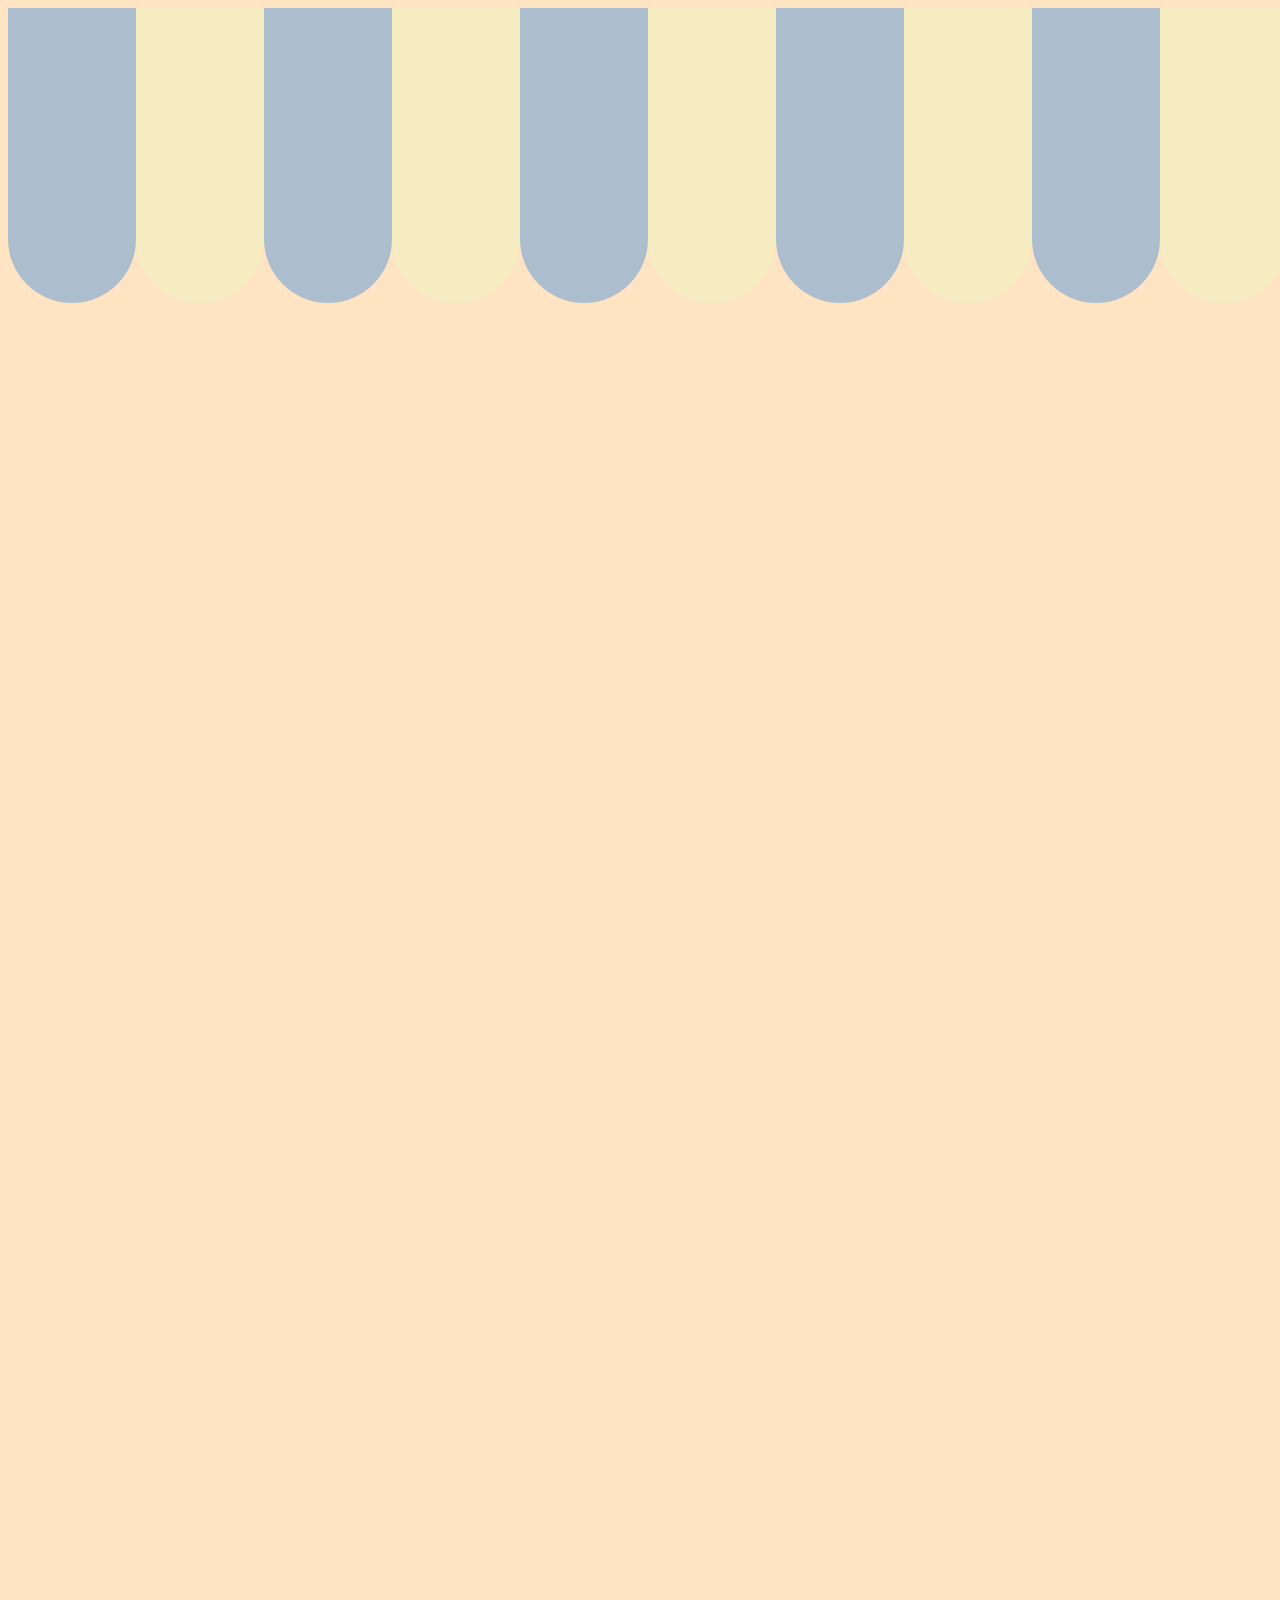
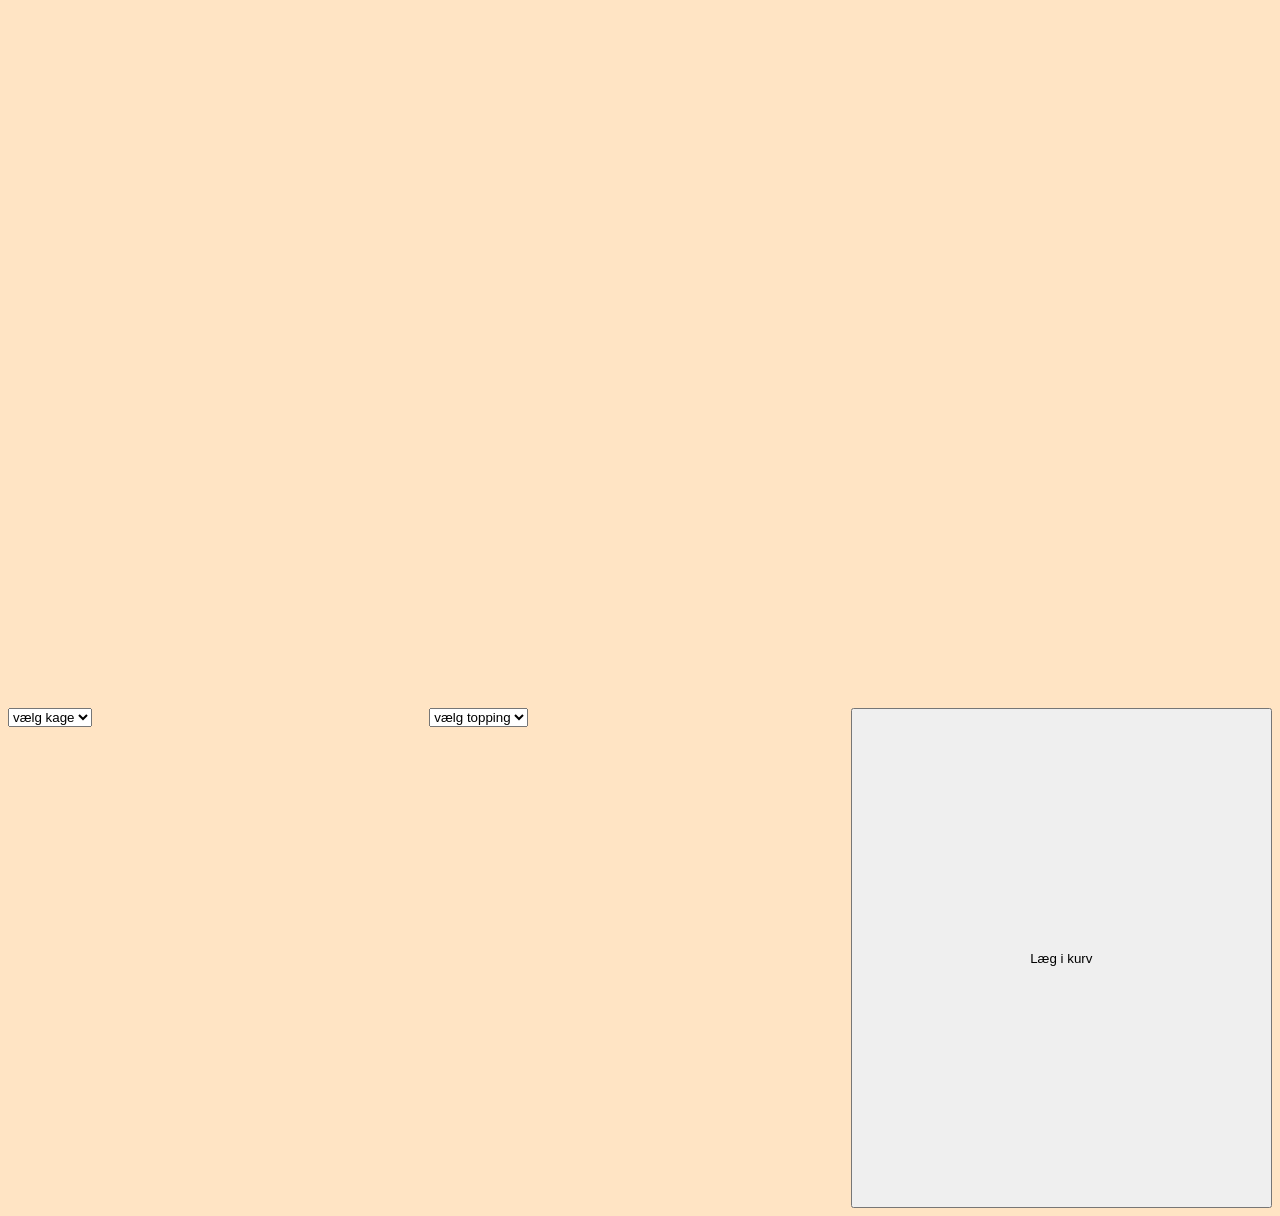
==== src/main/resources/menu.html @ 9cbb7fb1 "beggyndt på US1 obs. navngivning, tjek class-diagram" ====
<!DOCTYPE html>
<html lang="en">
<head>
    <meta charset="UTF-8">
    <title>Menu</title>
  <link rel="stylesheet" href="menu-style.css">
</head>
<body>

<div id="header">


</div>

<div id="test">  </div>

<div id="select-options">
  <form id="grid-container-1" action="/" method="post">

    <div id="cake-option" class="grid-container-1-item">
      <select id="cake-options" name="cake">
        <option th:each="Cake : ${cakes}"
                th:text="${cake.type}+' '+${cake.price}">vælg kage</option>
      </select>
    </div>

    <div id="topping-option" class="grid-container-1-item">
      <select id="topping-options" name="topping">
        <option th:each="Topping : ${toppings}"
                th:text="${topping.type}+' '+${topping.price}">vælg topping</option>
      </select>
    </div>
    <button type="submit">Læg i kurv</button>




  </form>
</div>


</body>
</html>
---- src/main/resources/menu-style.css ----
body{
    background-color: bisque;
}


#header{
   background-image:url(Group2.svg);
    /*background-size: cover;*/
    width: 100vw;
    height: 500px;
    position: sticky;
    top: -200px;
    background-repeat: repeat-x;                   /* gentag kun sidelæns */
    background-size: calc(100% / 5) auto;

}

#test{
    height: 200vh;
    width: 100vw;
    background-color: bisque;
}

#grid-container-1{
    display: grid;
    height: 500px;

    grid-template-columns: 1fr 1fr 1fr;
}


.grid-container-1-item{

}
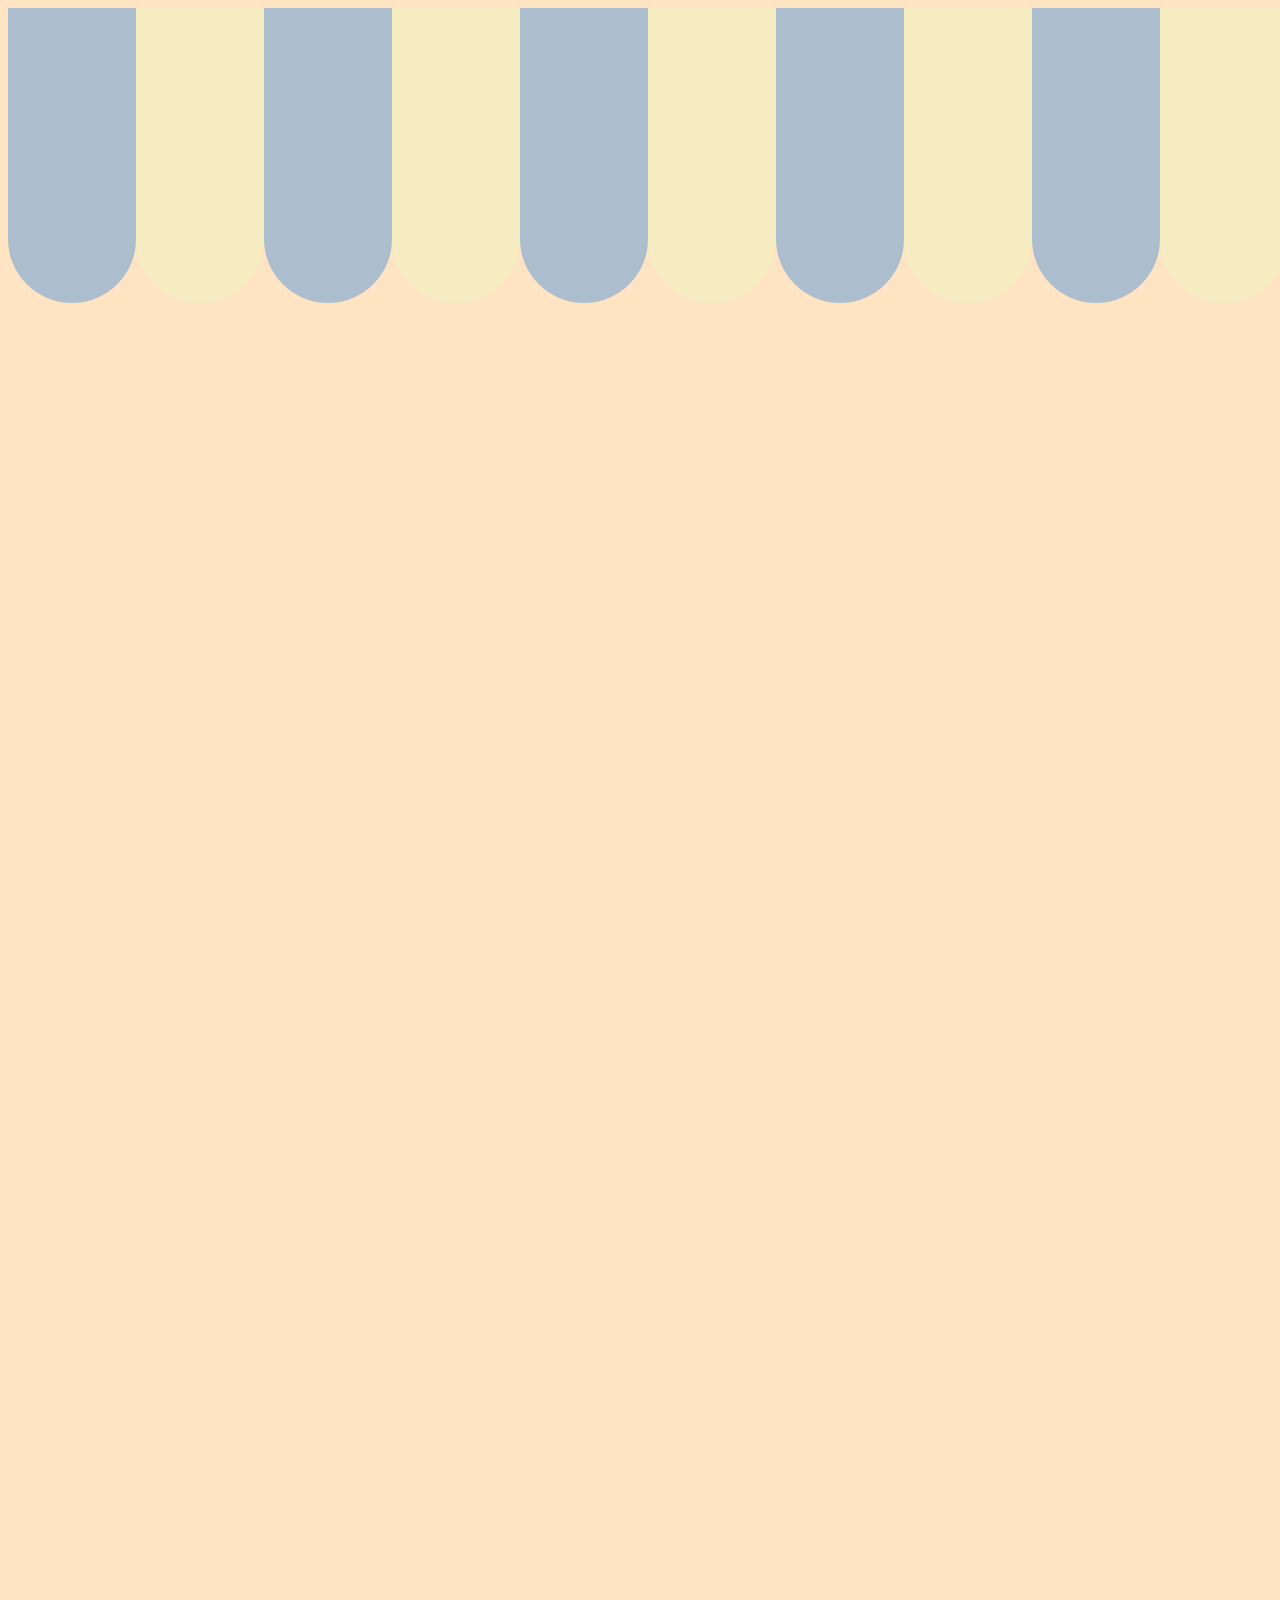
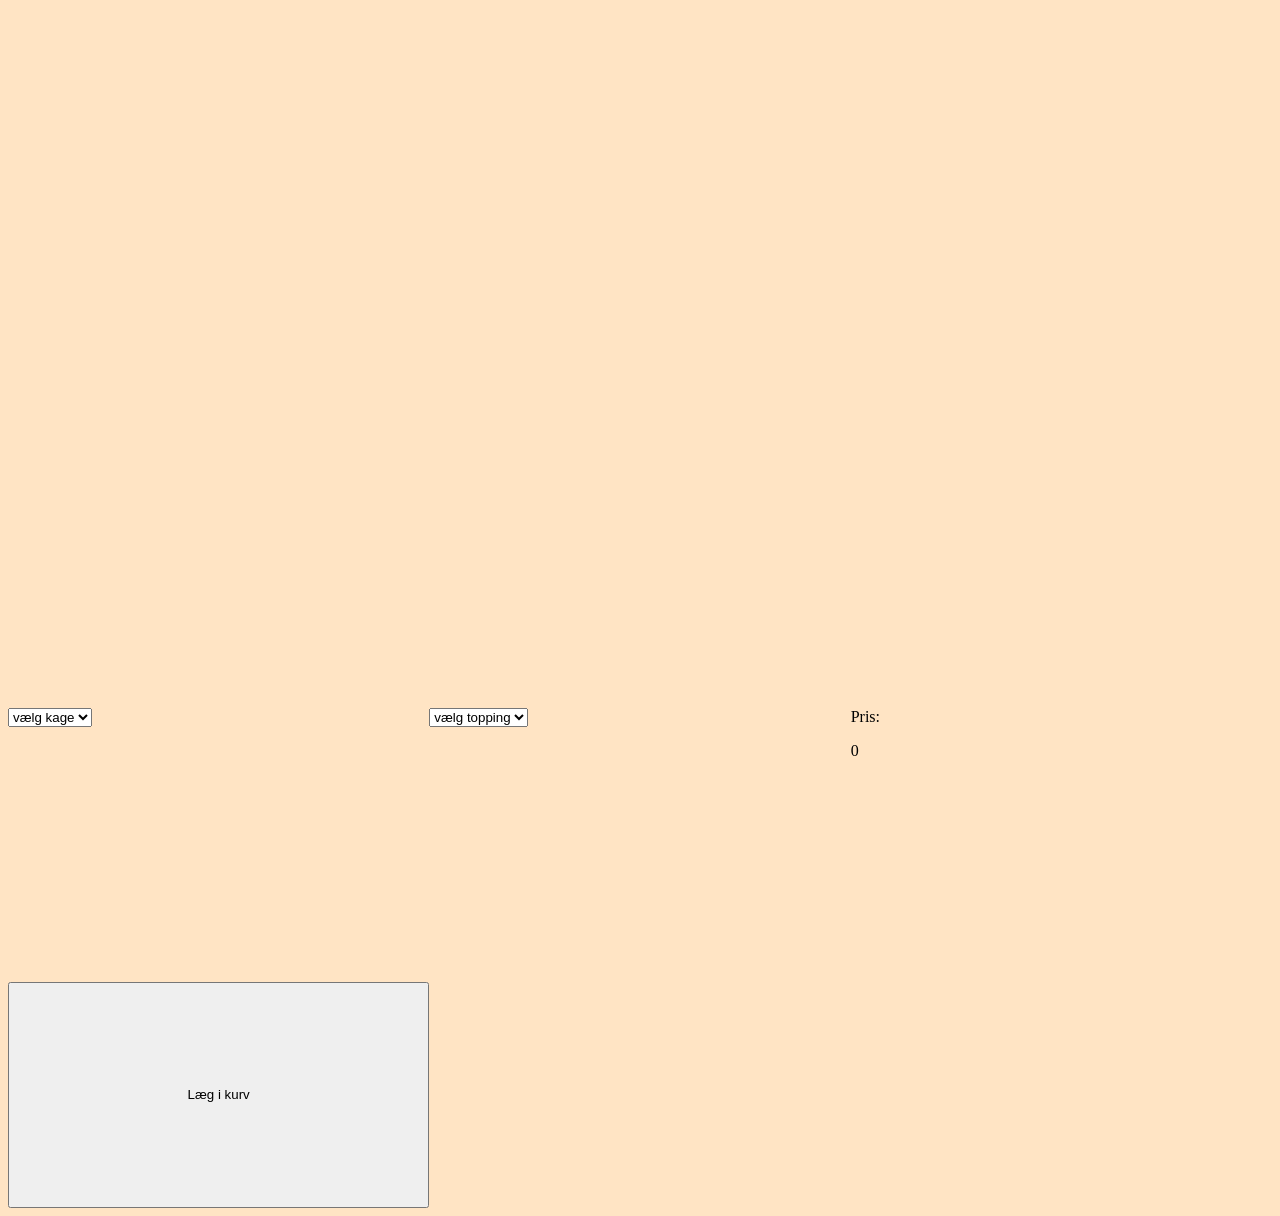
==== commit eeb87d6b: "prøver at lave samlet pris med thymeleaf - dertil dummy lister" ====
--- a/src/main/resources/menu.html
+++ b/src/main/resources/menu.html
@@ -3,7 +3,8 @@
 <head>
     <meta charset="UTF-8">
     <title>Menu</title>
-  <link rel="stylesheet" href="menu-style.css">
+  <link rel="stylesheet" href="public/css/color.css">
+  <link rel="stylesheet" href="public/css/menu-style.css">
 </head>
 <body>
 
@@ -19,16 +20,21 @@
 
     <div id="cake-option" class="grid-container-1-item">
       <select id="cake-options" name="cake">
-        <option th:each="Cake : ${cakes}"
-                th:text="${cake.type}+' '+${cake.price}">vælg kage</option>
+        <option th:each="cupcakeBottom : ${cupcakeBottoms}"
+                th:text="${cupcakeBottom.type}+' '+${cake.price}">vælg kage</option>
       </select>
     </div>
 
     <div id="topping-option" class="grid-container-1-item">
       <select id="topping-options" name="topping">
-        <option th:each="Topping : ${toppings}"
-                th:text="${topping.type}+' '+${topping.price}">vælg topping</option>
+        <option th:each="cupcakeTop : ${cupcakeTops}"
+                th:text="${cupcakeTop.type}+' '+${topping.price}">vælg topping</option>
       </select>
+    </div>
+
+    <div id="line-price" value="">
+      <label>Pris:</label>
+      <p th:text="${cupcakeBottom.price + cupcakeTop.price}">0</p>
     </div>
     <button type="submit">Læg i kurv</button>
 
--- a/src/main/resources/public/css/menu-style.css
+++ b/src/main/resources/public/css/menu-style.css
@@ -0,0 +1,34 @@
+body{
+    background-color: bisque;
+}
+
+
+#header{
+   background-image:url(../svg/Group2.svg);
+    /*background-size: cover;*/
+    width: 100vw;
+    height: 500px;
+    position: sticky;
+    top: -200px;
+    background-repeat: repeat-x;                   /* gentag kun sidelæns */
+    background-size: calc(100% / 5) auto;
+
+}
+
+#test{
+    height: 200vh;
+    width: 100vw;
+    background-color: bisque;
+}
+
+#grid-container-1{
+    display: grid;
+    height: 500px;
+
+    grid-template-columns: 1fr 1fr 1fr;
+}
+
+
+.grid-container-1-item{
+
+}
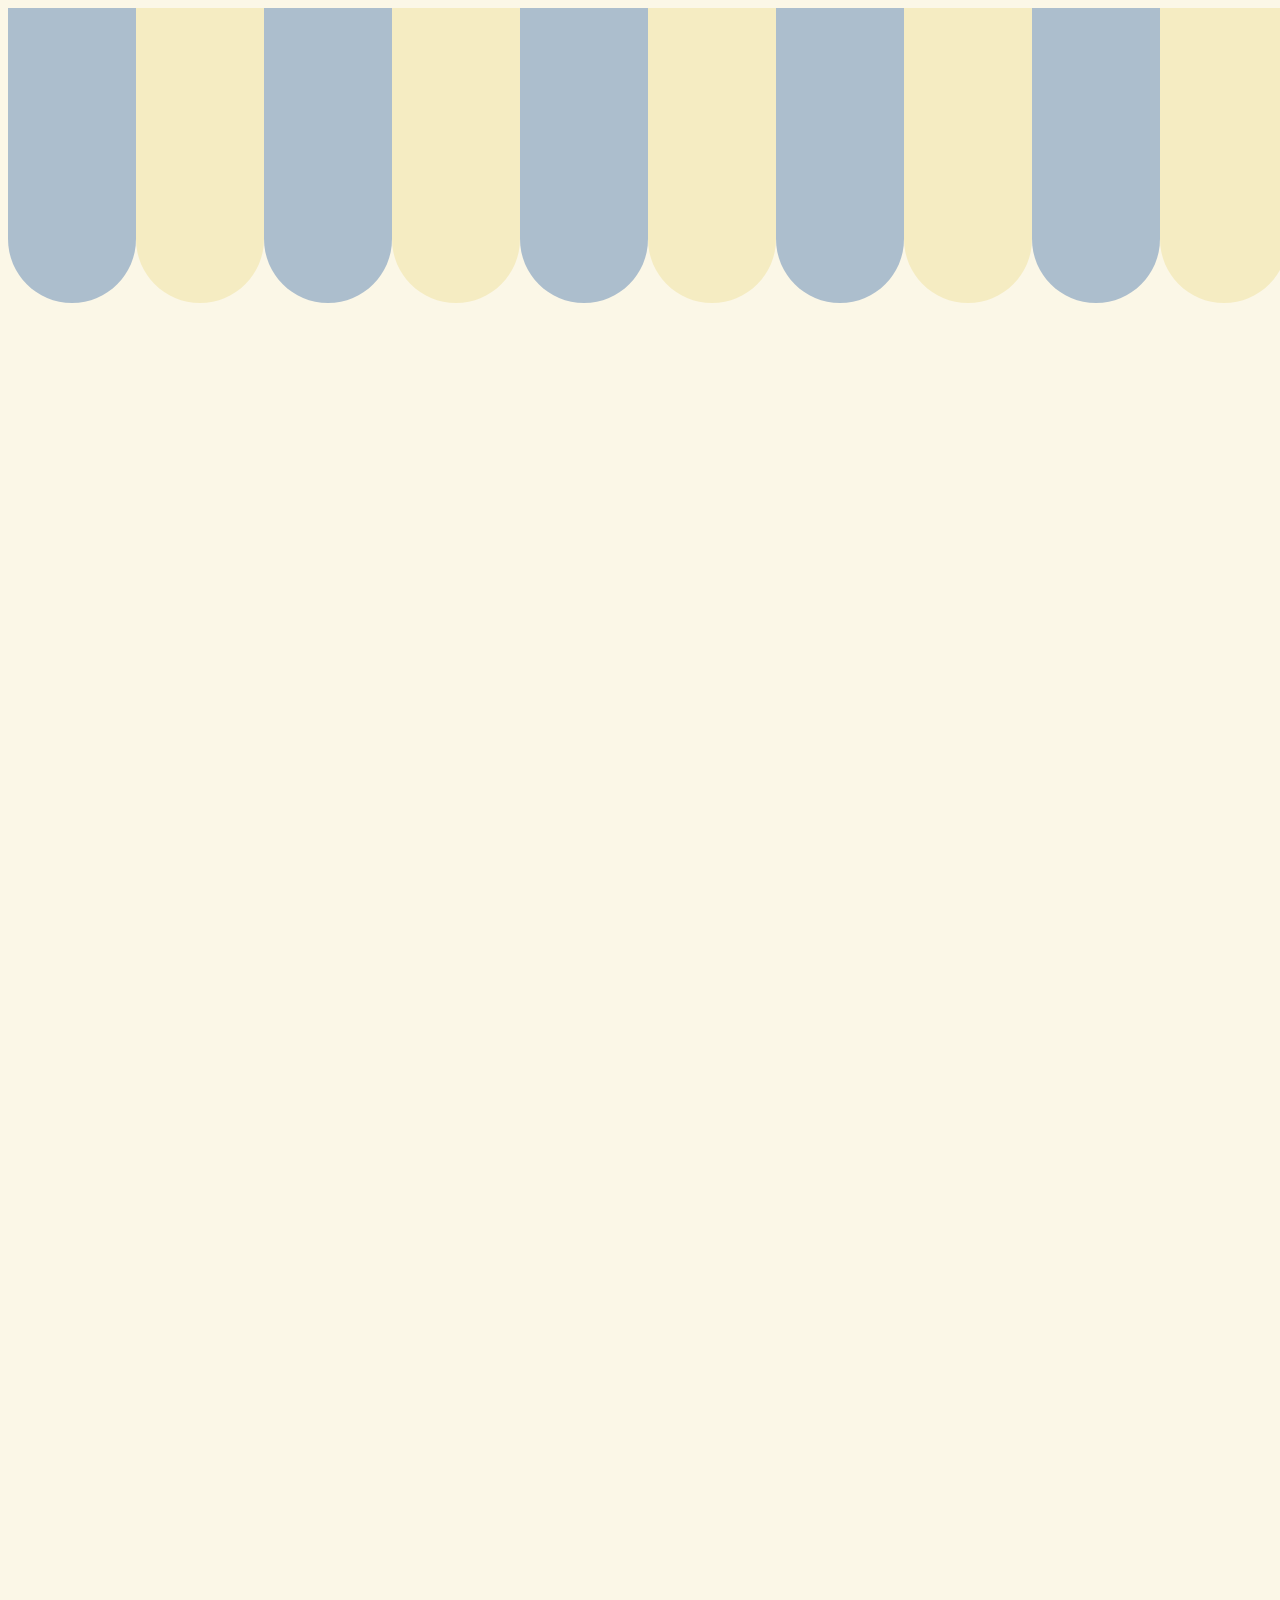
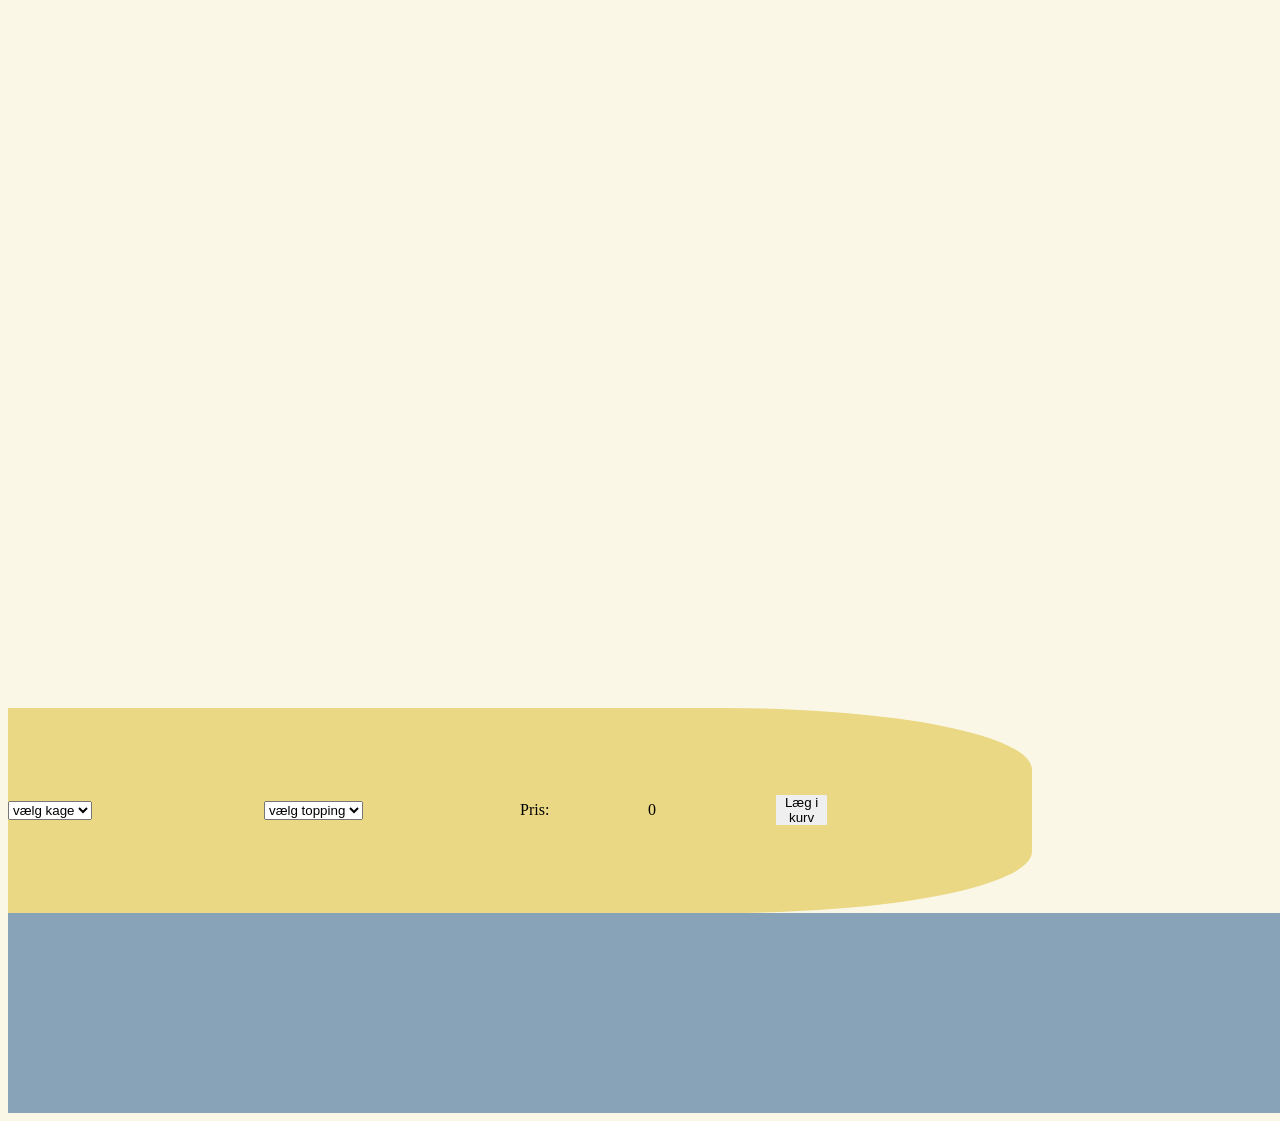
==== commit 74a16b16: "pseudokode til addToCart footer  inputfelter stadig grimme - ved ikke om thymeleaf virker, det compi" ====
--- a/src/main/resources/menu.html
+++ b/src/main/resources/menu.html
@@ -3,7 +3,7 @@
 <head>
     <meta charset="UTF-8">
     <title>Menu</title>
-  <link rel="stylesheet" href="public/css/color.css">
+  <link rel="stylesheet" href="public/css/colors.css">
   <link rel="stylesheet" href="public/css/menu-style.css">
 </head>
 <body>
@@ -16,27 +16,27 @@
 <div id="test">  </div>
 
 <div id="select-options">
-  <form id="grid-container-1" action="/" method="post">
+  <form id="grid-container-1" action="/addToCart" method="post">
 
     <div id="cake-option" class="grid-container-1-item">
       <select id="cake-options" name="cake">
-        <option th:each="cupcakeBottom : ${cupcakeBottoms}"
-                th:text="${cupcakeBottom.type}+' '+${cake.price}">vælg kage</option>
+        <option th:each="CupcakeBottom : ${attribute.cupcakeBottoms}"
+                th:text="${cupcakeBottom.type}+' '+${cupcakeBottom.price}">vælg kage</option>
       </select>
     </div>
 
     <div id="topping-option" class="grid-container-1-item">
       <select id="topping-options" name="topping">
-        <option th:each="cupcakeTop : ${cupcakeTops}"
-                th:text="${cupcakeTop.type}+' '+${topping.price}">vælg topping</option>
+        <option th:each="CupcakeTop : ${attribute.cupcakeTops}"
+                th:text="${cupcakeTop.type}+' '+${cupcakeTop.price}">vælg topping</option>
       </select>
     </div>
 
-    <div id="line-price" value="">
+    <div id="line-price" class="grid-container-1-item" value="">
       <label>Pris:</label>
       <p th:text="${cupcakeBottom.price + cupcakeTop.price}">0</p>
     </div>
-    <button type="submit">Læg i kurv</button>
+    <button id="add-to-cart" class="grid-container-1-item" type="submit">Læg i kurv</button>
 
 
 
@@ -44,6 +44,8 @@
   </form>
 </div>
 
+<div id="footer"> </div>
+
 
 </body>
 </html>
--- a/src/main/resources/public/css/colors.css
+++ b/src/main/resources/public/css/colors.css
@@ -0,0 +1,19 @@
+:Root{
+    /*primary*/
+    --lightBlue: #88A2B7;
+    --yellow: #EBD885;
+    --brown: #66410D;
+    --red: #C30C00;
+    --grey: #B1AFA0;
+
+
+
+
+
+
+    /*secondary*/
+    --darkBlue: #4A5A67;
+    --lightYellow: #FBF7E7;
+    --darkBrown: #482E09;
+    --highlightRed: #FF1000;
+}
--- a/src/main/resources/public/css/menu-style.css
+++ b/src/main/resources/public/css/menu-style.css
@@ -1,5 +1,8 @@
 body{
-    background-color: bisque;
+    background-color: var(--lightYellow);
+}
+p{
+    margin: 0;
 }
 
 
@@ -14,21 +17,50 @@
     background-size: calc(100% / 5) auto;
 
 }
+#footer{
+    background-color: var(--lightBlue);
+    width: 100vw;
+    height: 200px;
+}
 
 #test{
     height: 200vh;
     width: 100vw;
-    background-color: bisque;
+    background-color: var(--lightYellow);
 }
 
 #grid-container-1{
+    background-color: var(--yellow);
     display: grid;
-    height: 500px;
+    width: 80vw;
+    aspect-ratio: 5/1;
+    justify-self: center;
+    align-content: center;
 
-    grid-template-columns: 1fr 1fr 1fr;
+    border-radius: 0 30% 30% 0;
+
+    grid-template-columns: 1fr 1fr 1fr 1fr;
+
 }
 
 
 .grid-container-1-item{
+    align-content: center;
 
+}
+
+#select-options{
+
+}
+#line-price{
+    display: grid;
+    grid-template-columns: 1fr 1fr;
+}
+
+#add-to-cart{
+    max-height: 20%;
+    aspect-ratio: 3/1;
+    padding: 0;
+    border: 0;
+    align-self: center;
 }
